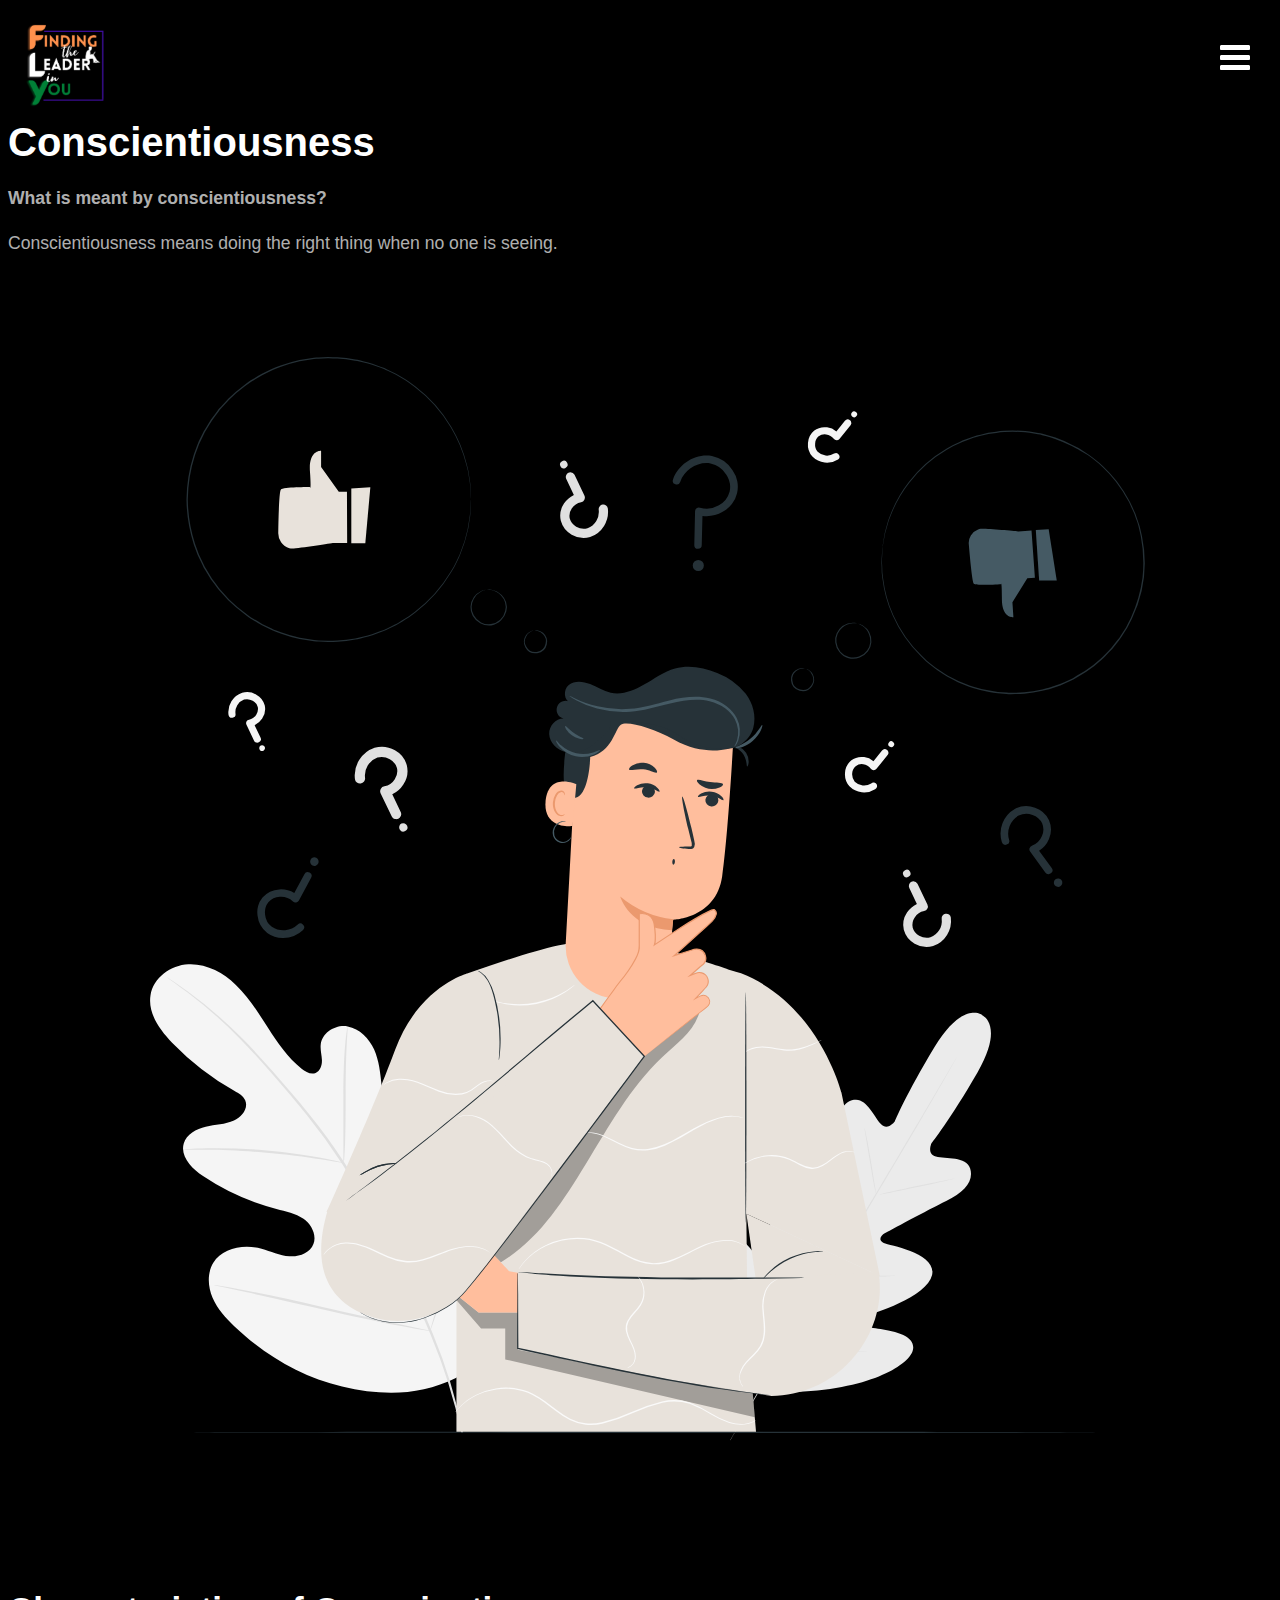
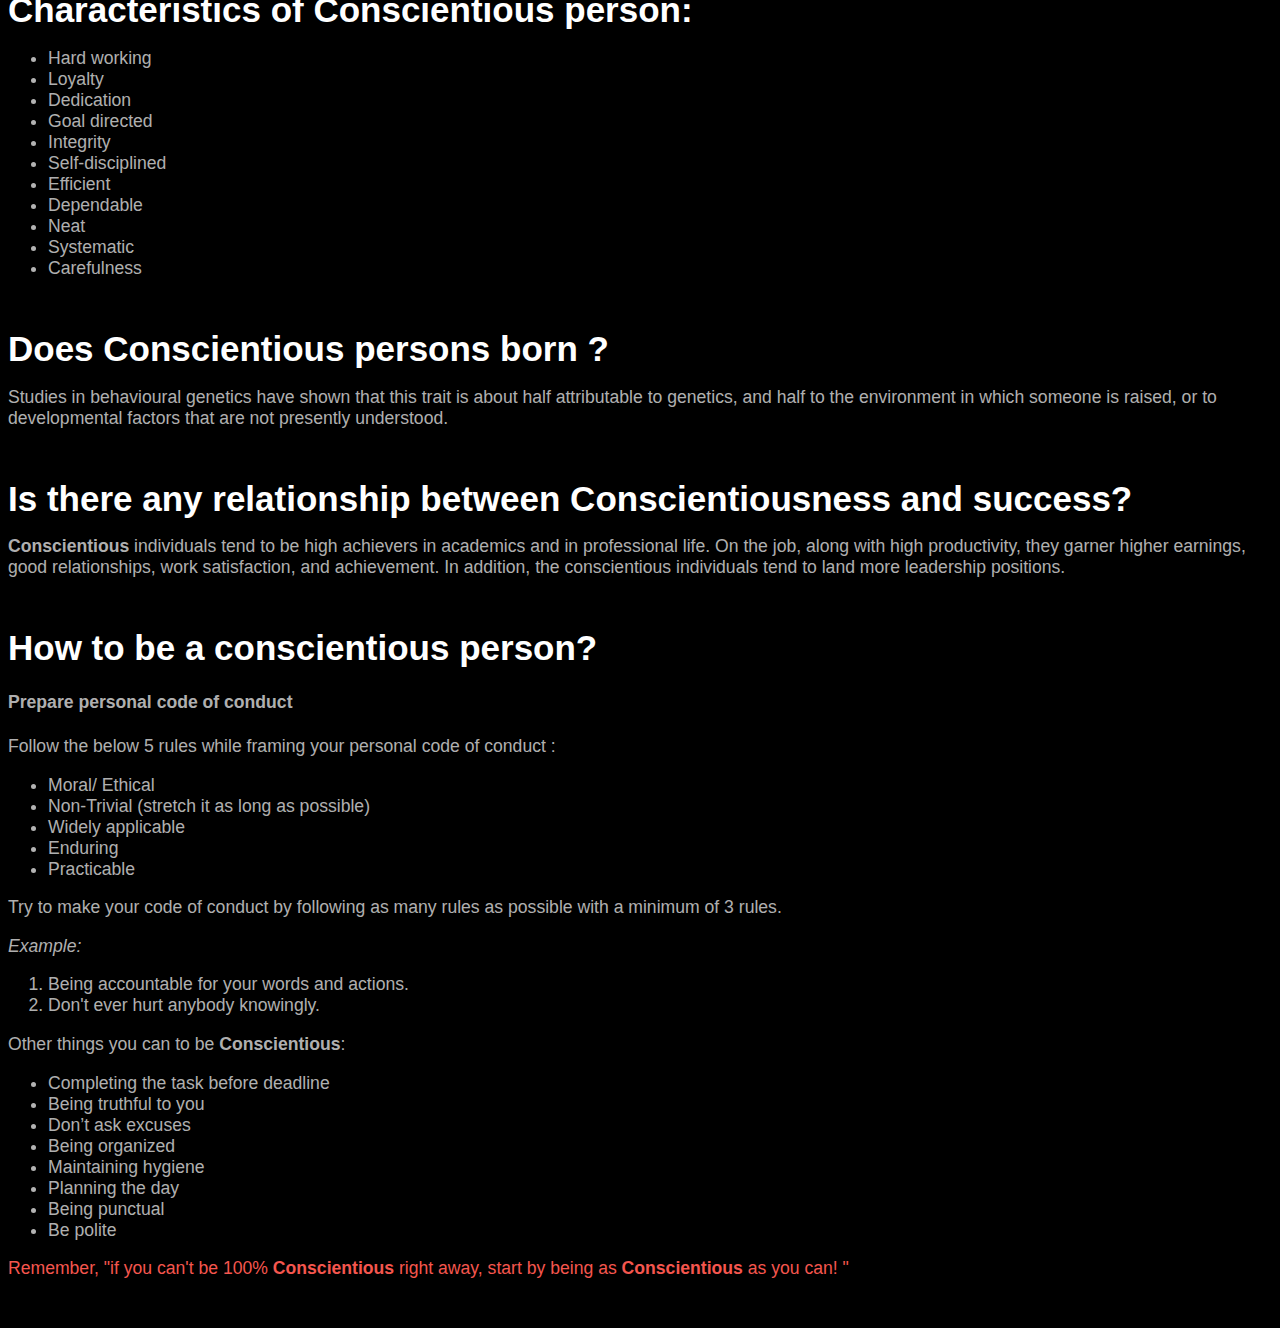
==== conscientiousness.html @ fc0c8f20 "Merge pull request #1 from Ajay-creator/main" ====
<!DOCTYPE html>
<html>
    <head>
        <!-- Required meta tags -->
        <meta charset="utf-8">
        <meta name="viewport" content="width=device-width, initial-scale=1">
        <title>
            Conscientiousness
        </title>
        <!-- CSS only -->
        <link href="https://cdn.jsdelivr.net/npm/bootstrap@5.0.1/dist/css/bootstrap.min.css" rel="stylesheet" integrity="sha384-+0n0xVW2eSR5OomGNYDnhzAbDsOXxcvSN1TPprVMTNDbiYZCxYbOOl7+AMvyTG2x" crossorigin="anonymous">
        <!-- fontawesome -->
        <link rel="stylesheet" href="https://cdnjs.cloudflare.com/ajax/libs/font-awesome/4.7.0/css/font-awesome.min.css">
        <link href="pillars.css" rel="stylesheet"/>
    </head>

    <body>

        <!-- logo and menu -->

        <div class="header">
            <img src="./images/logo.png" alt="FLY_logo"/>
            <i class="fa fa-bars" id="menu-bar"style="font-size:35px;"></i>
        </div>
            
        <div class="menu">
            <span> <i id="close"class="fa fa-close"></i></span>
            <ul>
                <li><a href="./index.html">Home Page</a></li>
                <li><h3>5 Pillars</h3></li>
                <li><a href="./conscientiousness.html">Taking Iniatiative</a></li>
                <li><a href="#">Conscientiousness</a></li>
                <li><a href="#">Innovativeness</a></li>
                <li><a href="#">Perseverence</a></li>
                <li><a href="#">Problem Solving</a></li>
            </ul>
        </div>

        <!-- end of header  -->

        <!-- main content -->

        <div class="container">
            <div class="row">
                <div class="col-md-6 content">
                    <h1>Conscientiousness</h1>
                    <h4>What is meant by conscientiousness?</h4>
                    <p>Conscientiousness means doing the right thing when no one is seeing.</p>
                </div>
                <img class="col-md-5" src="./images/Choose-pana.svg" alt="img"/>
            </div>
            <div class="content col-md-10">
                <h2>Characteristics of Conscientious person: </h2>
                <p>
                    <ul>
                        <li>Hard working</li>
                        <li>Loyalty</li>    
                        <li>Dedication</li>
                        <li>Goal directed</li>
                        <li>Integrity</li>
                        <li>Self-disciplined</li>
                        <li>Efficient</li>
                        <li>Dependable</li>
                        <li>Neat</li>
                        <li>Systematic</li>
                        <li>Carefulness</li>
                    </ul>
                </p>
                <h2>Does Conscientious persons born ?</h2>
                <p>Studies in behavioural genetics have shown that this trait is about half attributable to 
                    genetics, and half to the environment in which someone is raised, or to developmental 
                    factors that are not presently understood.
                </p>
                <h2>Is there any relationship between Conscientiousness and success?</h2>
                <p><strong>Conscientious</strong> individuals tend to be high achievers in academics and in professional life. On 
                    the job, along with high productivity, they garner higher earnings, good relationships, work 
                    satisfaction, and achievement. In addition, the conscientious individuals tend to land 
                    more leadership positions.
                </p>
                <h2>How to be a conscientious person?</h2>
                <p>
                    <h4>Prepare personal code of conduct</h4>
                    Follow the below 5 rules while framing your personal code of conduct :

                    <ul>
                        <li>Moral/ Ethical</li>
                        <li>Non-Trivial (stretch it as long as possible)</li>
                        <li>Widely applicable</li>
                        <li>Enduring</li>
                        <li>Practicable</li>
                    </ul>
                    <p>Try to make your code of conduct by following as many rules as possible with a minimum of 3 rules.</p>
                    <i>Example:</i>
                    <ol>
                        <li>Being accountable for your words and actions.</li>
                        <li>Don't ever hurt anybody knowingly.</li>
                    </ol>
                    <p>Other things you can to be <strong>Conscientious</strong>:</p>
                    <ul>
                        <li>Completing the task before deadline</li>
                        <li>Being truthful to you</li>
                        <li>Don’t ask excuses</li>
                        <li>Being organized</li>
                        <li>Maintaining hygiene</li>
                        <li>Planning the day</li> 
                        <li>Being punctual</li>
                        <li>Be polite</li>
                    </ul>
                </p>
                <span>Remember, "if you can't be 100% <strong>Conscientious</strong> right away, start by being as <strong>Conscientious</strong> as you can! "</span>
            </div>
        </div>
        <script src="./index.js"></script>
    </body>
</html>
---- pillars.css ----
body{
    background-color: #000000;
    color: rgba(255, 255, 255, 0.7);
    font-size:1.1em;
    font-family: 'Lucida Sans', 'Lucida Sans Regular', 'Lucida Grande', 'Lucida Sans Unicode', Geneva, Verdana, sans-serif;
}
.header img{
    width: 120px;
    height: 120px;
    position: fixed;
    left:5px;
    top:5px;
}
.header i{
    float: inline-end;
    position: fixed;
    right:30px;
    top:40px;
    color:#fff;
    cursor: pointer;
}
.menu{
    z-index:1000;
    position: fixed;
    left:0;
    top:0;
    color:#fff;
    background-color:#000;
    height:100%;
    width:100%;
    display:flex;
    justify-content:center;
    align-items: center;
    /* text-align: center; */
    visibility: hidden;
    transition: 2ms ease;
}
.menu.active{
    visibility: visible;
}
.menu li{
    list-style-type: none;
    overflow-x: hidden;
    padding:20px;
    font-weight: bolder;
    color:#c2c2c2;
    transition: 2ms ease-in-out
}
.menu li:hover{
    color: #fff;
}
.menu a{
    text-decoration: none;
    color: inherit;
    position: relative;
}
.menu a::before{
    content:'';
    position:absolute;
    background-image:linear-gradient(45deg,#e0180d,#4ec9fd);
    height:15px;
    width:5px;
    margin-top:-5px;
    transition:0.25s cubic-bezier(0.55, 0.085, 0.68, 0.53);
    z-index:-100;
    left:-15px;
    top:7px;
    border-radius:5px;
}
.menu a:hover::before{
    left:0;
    top: 0;
    width:100%;
    height:20%;
    border-radius:5px;
}

#close{
    position: fixed;
    top:50px;
    right:30px;
    font-size:30px;
}
/* header end  */

/* Main content */
.row{
    margin-top:120px;
    margin-bottom:30px;
}
.content h1{
    color:#fff;
    margin-bottom:20px;
    font-size:40px;
}
.content h2{
    color:#fff;
    font-size:35px;
    margin-bottom:10px;
    margin-top: 50px;
}
.content span{
    color:#F5564E;
    padding-bottom: 50px;
    font-family: 
}
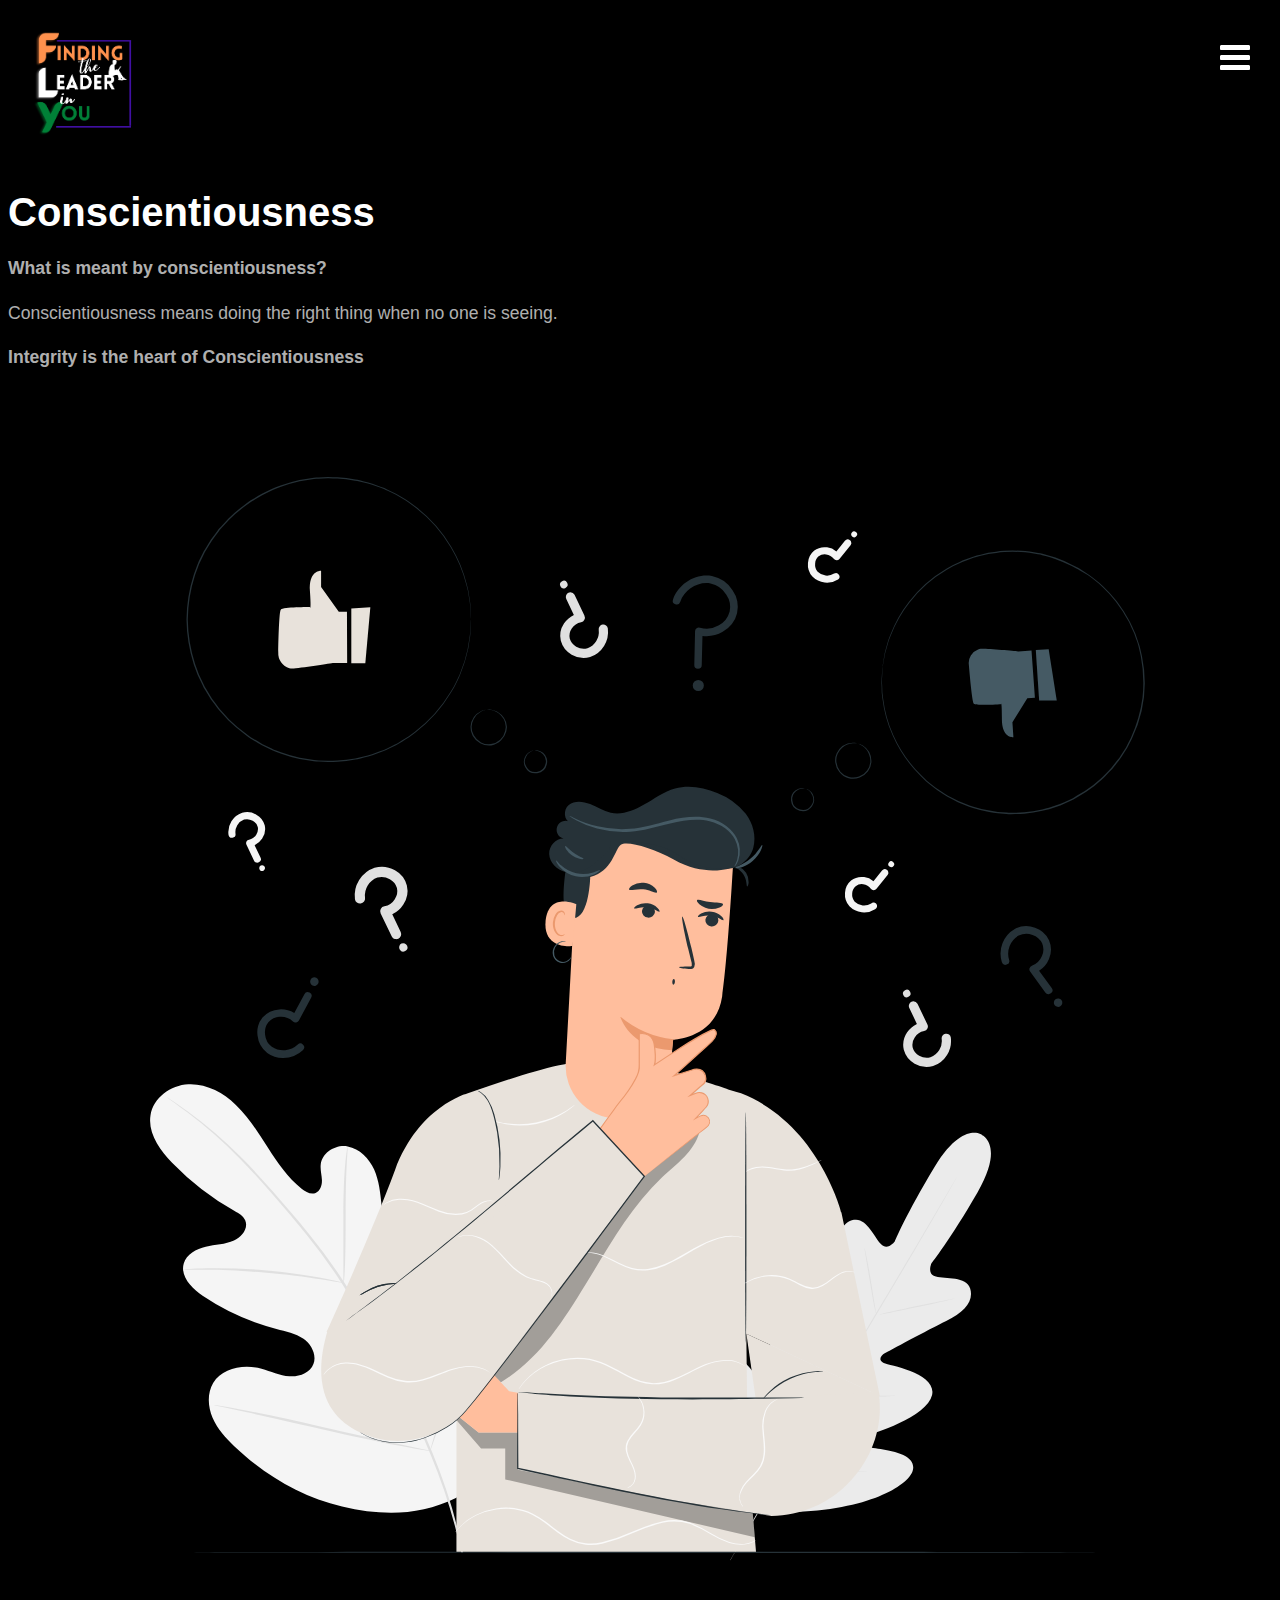
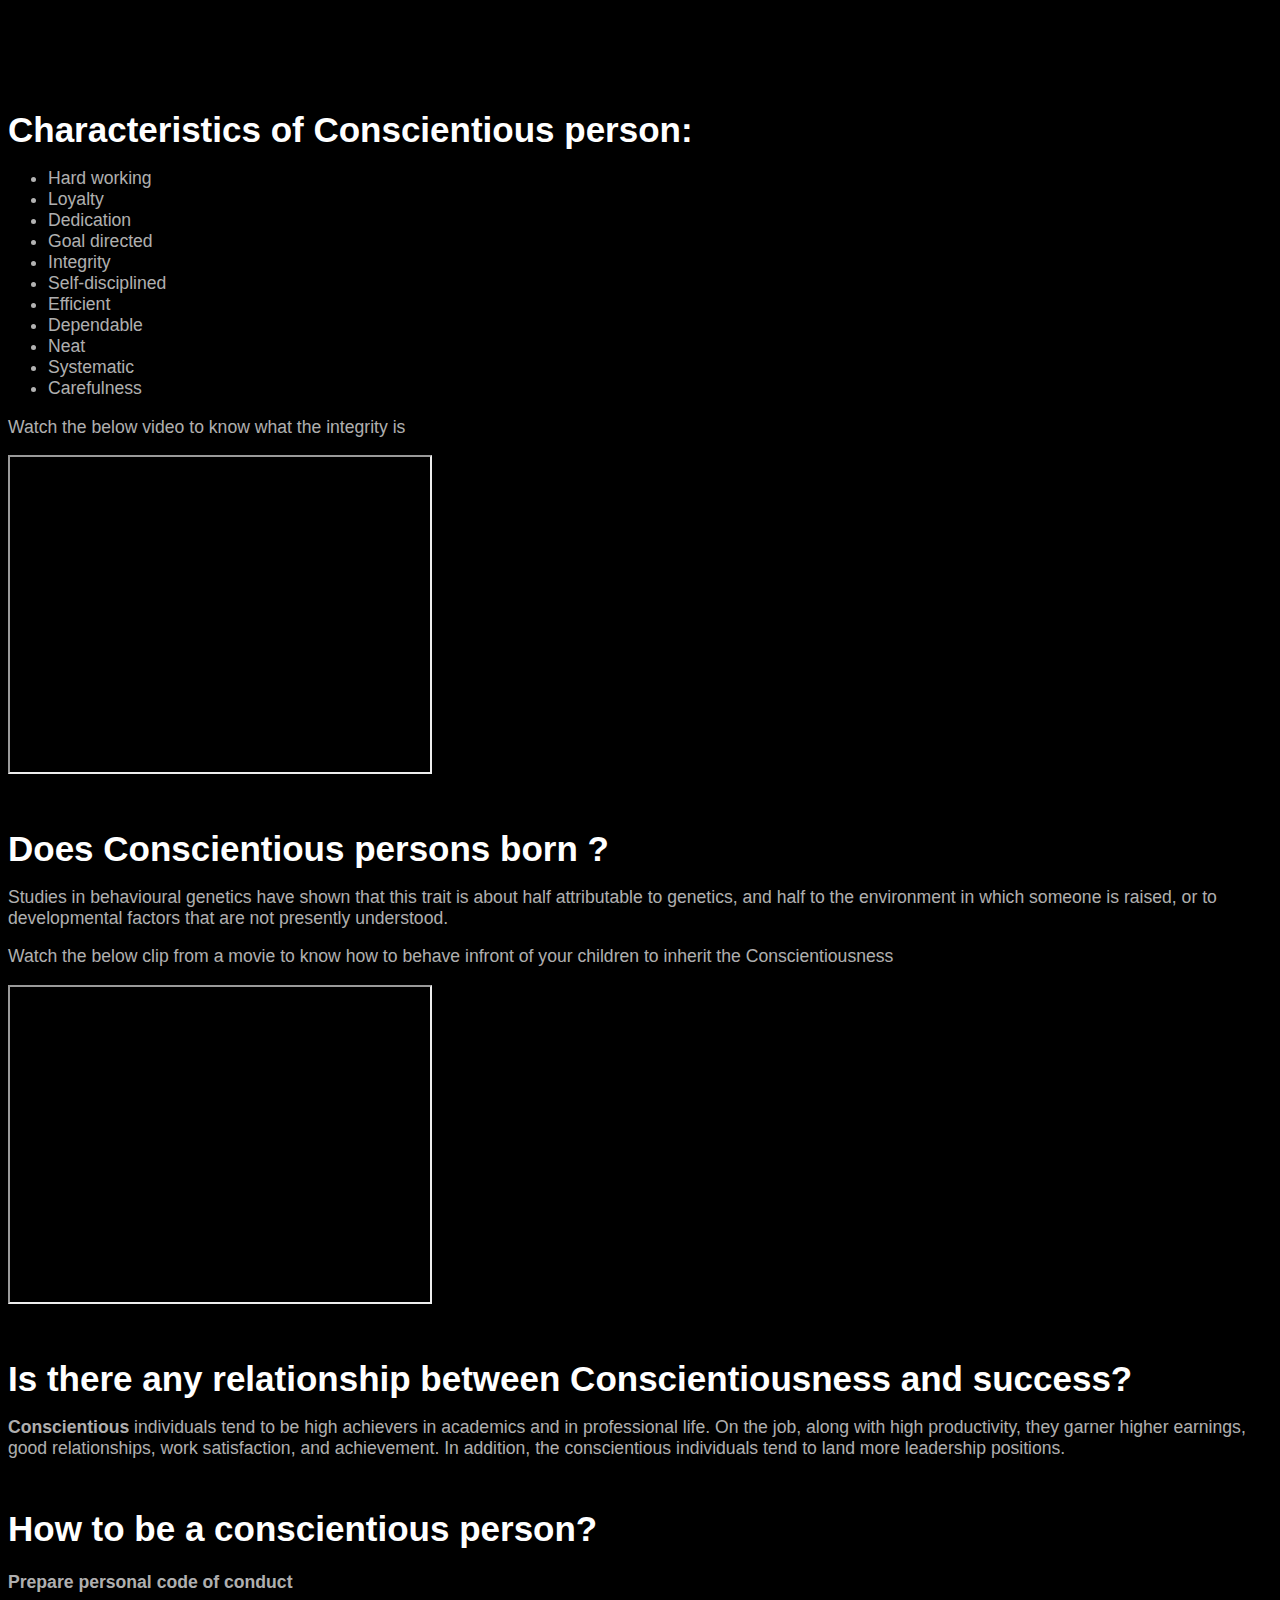
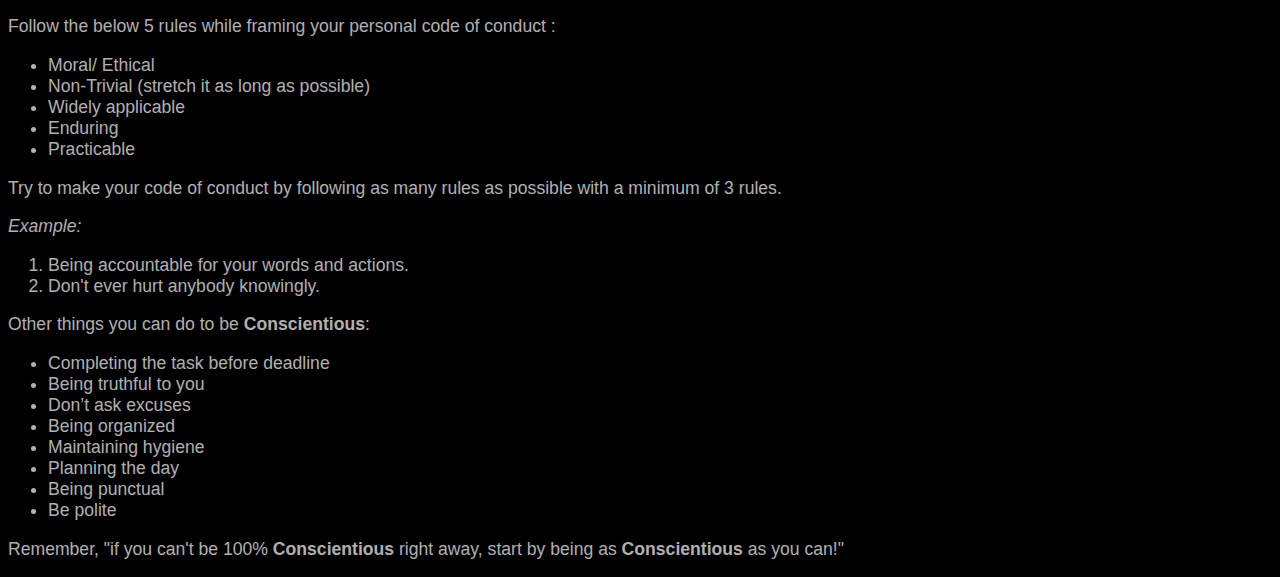
==== commit 4603de83: "added prob_sol and innovative pillars" ====
--- a/conscientiousness.html
+++ b/conscientiousness.html
@@ -28,11 +28,11 @@
             <ul>
                 <li><a href="./index.html">Home Page</a></li>
                 <li><h3>5 Pillars</h3></li>
-                <li><a href="./conscientiousness.html">Taking Iniatiative</a></li>
-                <li><a href="#">Conscientiousness</a></li>
-                <li><a href="#">Innovativeness</a></li>
-                <li><a href="#">Perseverence</a></li>
-                <li><a href="#">Problem Solving</a></li>
+                <li><a href="#">Taking Iniatiative</a></li>
+                <li><a href="./conscientiousness.html">Conscientiousness</a></li>
+                <li><a href="./Innovativeness.html">Innovativeness</a></li>
+                <li><a href="./Perseverance.html">Perseverence</a></li>
+                <li><a href="./Problem_solving.html">Problem Solving</a></li>
             </ul>
         </div>
 
@@ -46,6 +46,7 @@
                     <h1>Conscientiousness</h1>
                     <h4>What is meant by conscientiousness?</h4>
                     <p>Conscientiousness means doing the right thing when no one is seeing.</p>
+                    <h4>Integrity is the heart of Conscientiousness</h4>
                 </div>
                 <img class="col-md-5" src="./images/Choose-pana.svg" alt="img"/>
             </div>
@@ -66,11 +67,20 @@
                         <li>Carefulness</li>
                     </ul>
                 </p>
+                <p>Watch the below video to know what the integrity is</p>
+                <iframe width="420" height="315"
+                    src="videos/integrity.MP4">
+                    </iframe>
                 <h2>Does Conscientious persons born ?</h2>
                 <p>Studies in behavioural genetics have shown that this trait is about half attributable to 
                     genetics, and half to the environment in which someone is raised, or to developmental 
                     factors that are not presently understood.
                 </p>
+                <p>Watch the below clip from a movie to know how to behave infront of your children to inherit the Conscientiousness </p>
+                <iframe width="420" height="315"
+                    src="videos/Conscientiousness.MP4">
+                    </iframe>
+
                 <h2>Is there any relationship between Conscientiousness and success?</h2>
                 <p><strong>Conscientious</strong> individuals tend to be high achievers in academics and in professional life. On 
                     the job, along with high productivity, they garner higher earnings, good relationships, work 
@@ -95,7 +105,7 @@
                         <li>Being accountable for your words and actions.</li>
                         <li>Don't ever hurt anybody knowingly.</li>
                     </ol>
-                    <p>Other things you can to be <strong>Conscientious</strong>:</p>
+                    <p>Other things you can do to be <strong>Conscientious</strong>:</p>
                     <ul>
                         <li>Completing the task before deadline</li>
                         <li>Being truthful to you</li>
@@ -107,7 +117,7 @@
                         <li>Be polite</li>
                     </ul>
                 </p>
-                <span>Remember, "if you can't be 100% <strong>Conscientious</strong> right away, start by being as <strong>Conscientious</strong> as you can! "</span>
+                <p>Remember, "if you can't be 100% <strong>Conscientious</strong> right away, start by being as <strong>Conscientious</strong> as you can!"</p>
             </div>
         </div>
         <script src="./index.js"></script>
--- a/pillars.css
+++ b/pillars.css
@@ -5,11 +5,10 @@
     font-family: 'Lucida Sans', 'Lucida Sans Regular', 'Lucida Grande', 'Lucida Sans Unicode', Geneva, Verdana, sans-serif;
 }
 .header img{
-    width: 120px;
-    height: 120px;
-    position: fixed;
-    left:5px;
-    top:5px;
+    width: 150px;
+    height: 150px;
+    /* left:5px;
+    top:5px; */
 }
 .header i{
     float: inline-end;
@@ -80,12 +79,13 @@
     top:50px;
     right:30px;
     font-size:30px;
+    cursor: pointer;
 }
 /* header end  */
 
 /* Main content */
 .row{
-    margin-top:120px;
+    margin-top:20px;
     margin-bottom:30px;
 }
 .content h1{
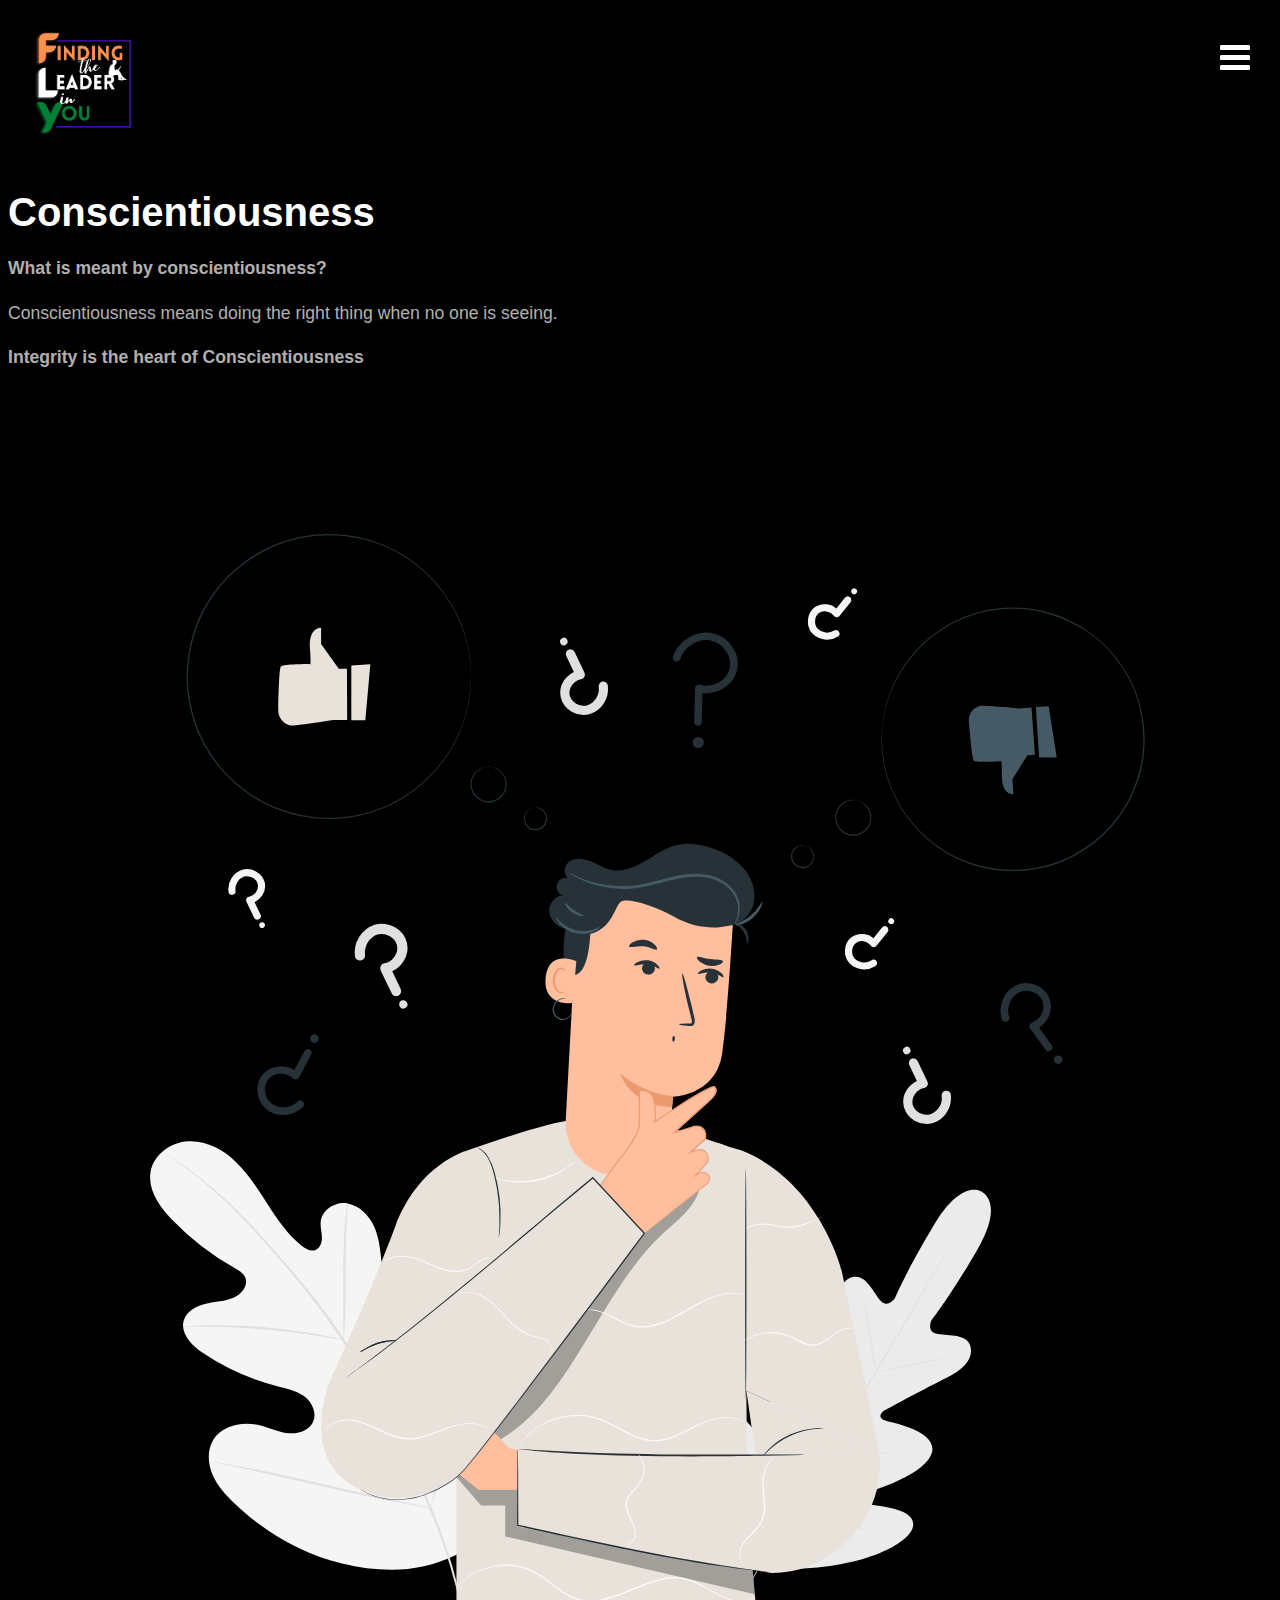
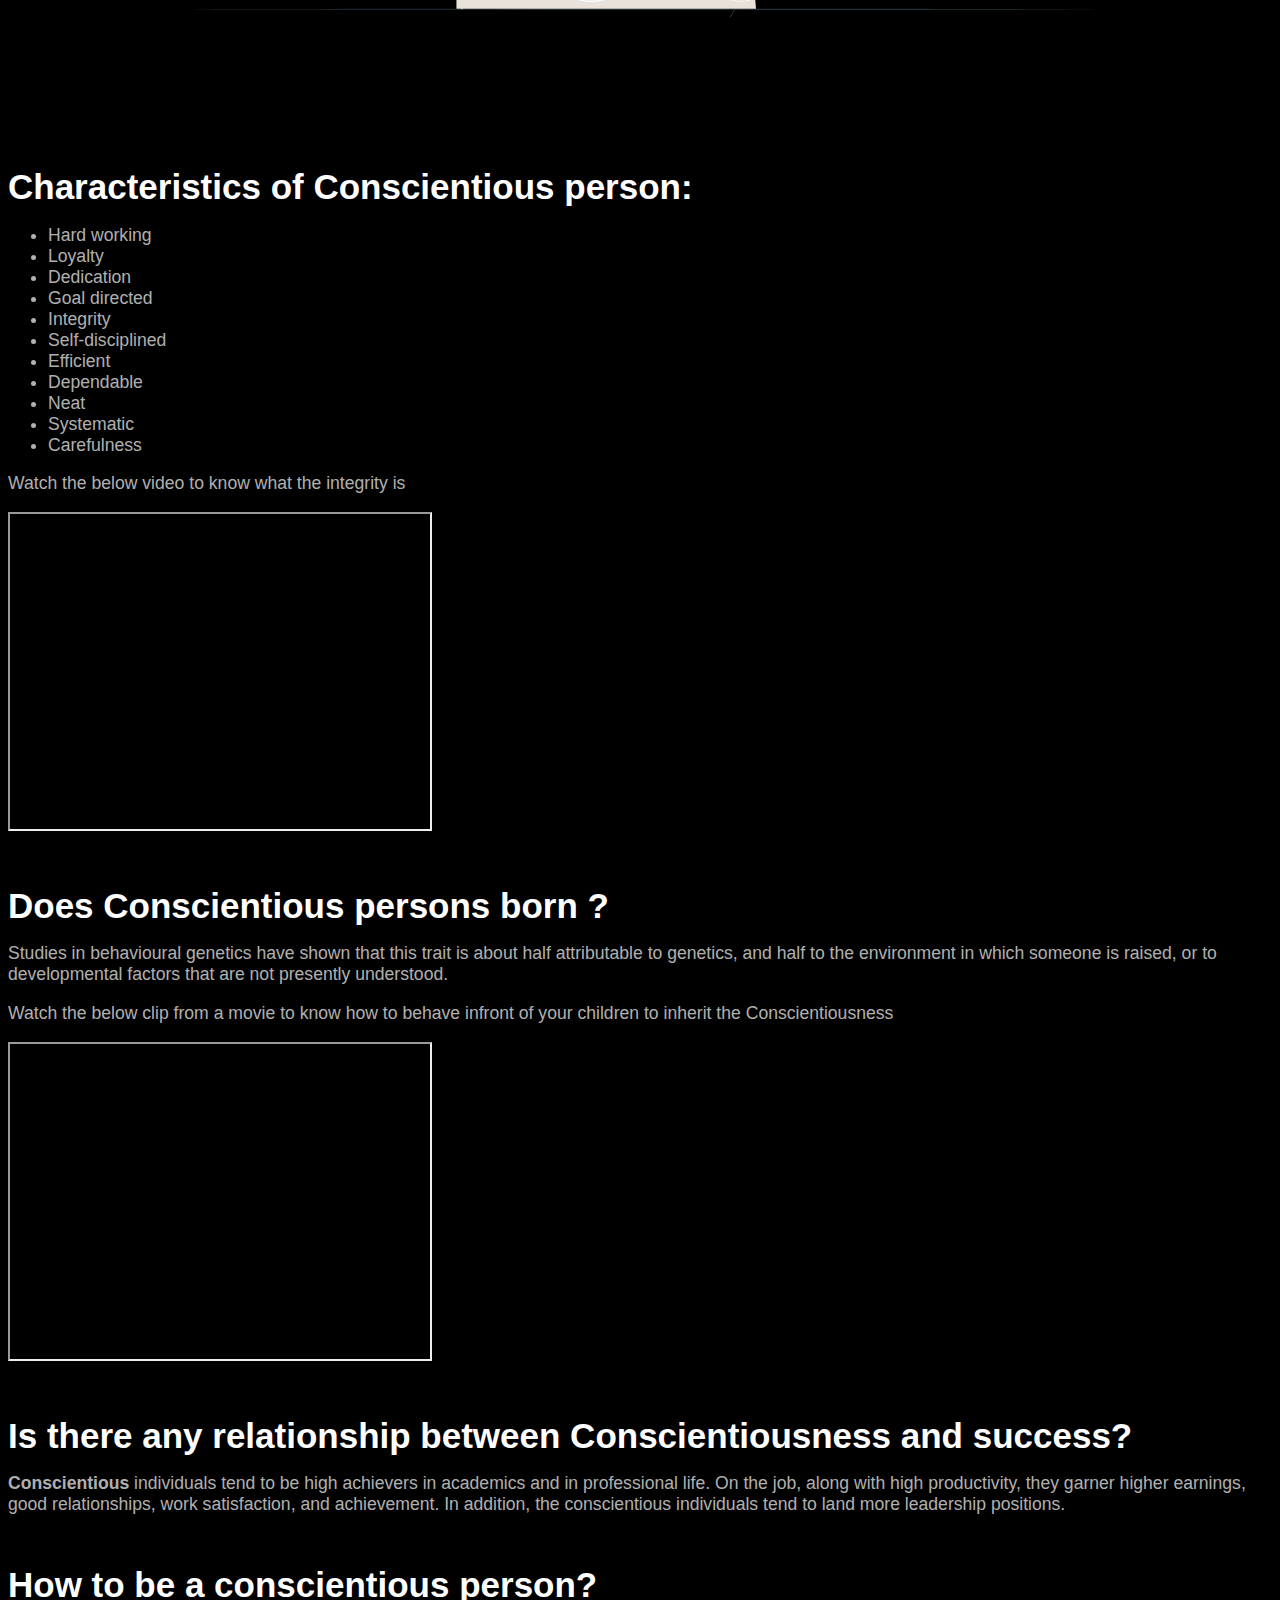
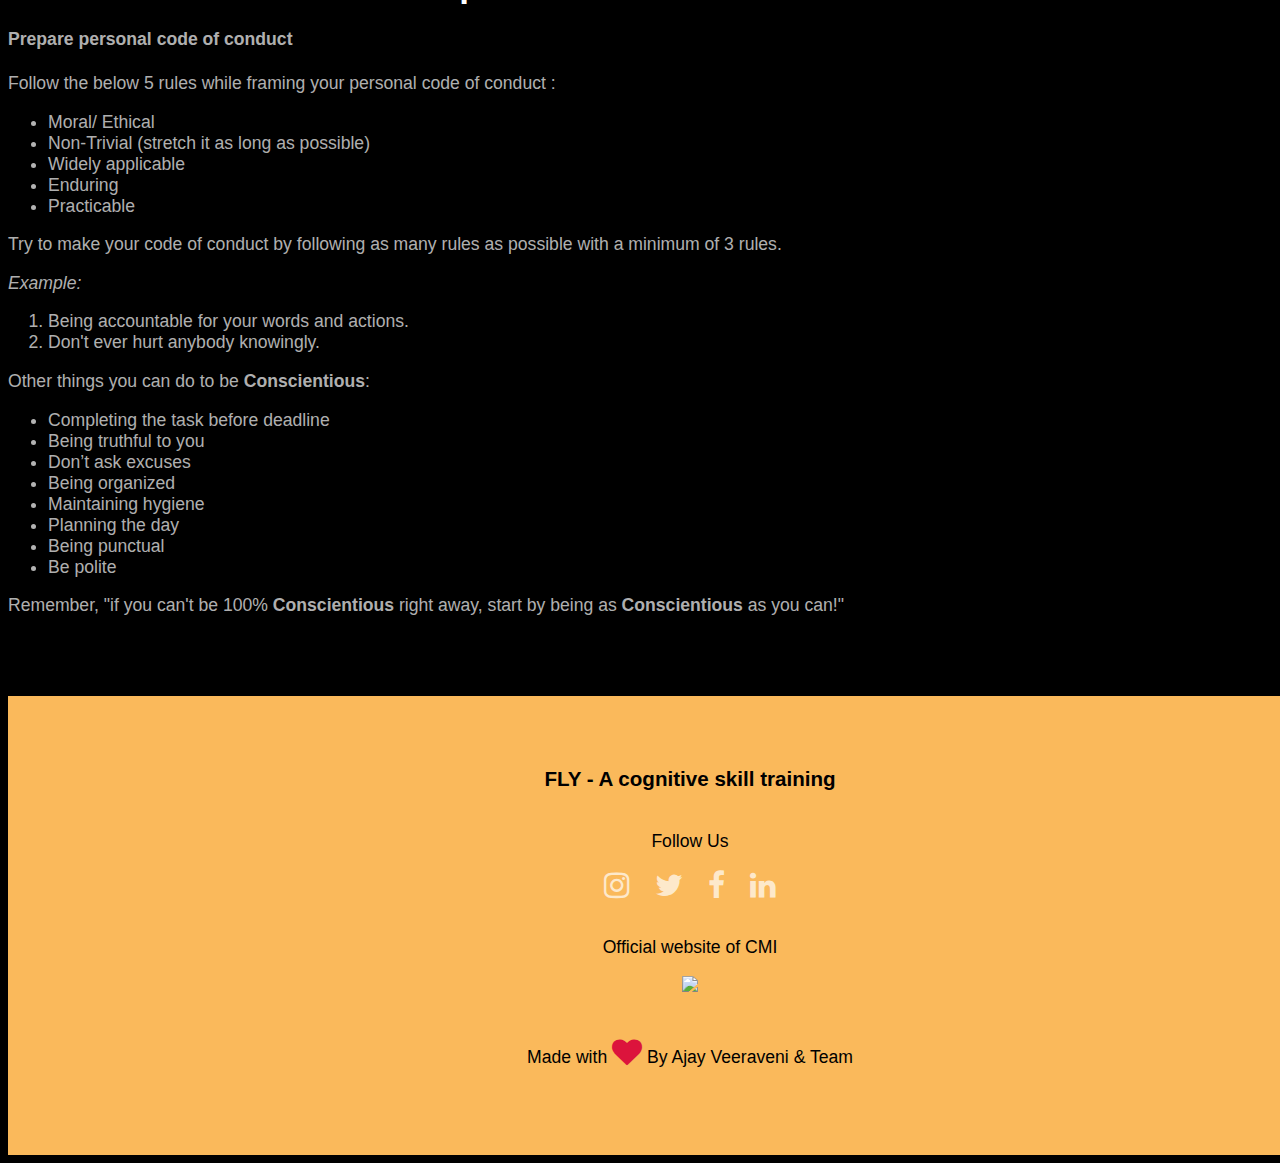
==== commit 59544a82: "Merge pull request #4 from Ajay-creator/main" ====
--- a/conscientiousness.html
+++ b/conscientiousness.html
@@ -28,7 +28,7 @@
             <ul>
                 <li><a href="./index.html">Home Page</a></li>
                 <li><h3>5 Pillars</h3></li>
-                <li><a href="#">Taking Iniatiative</a></li>
+                <li><a href="./Taking_initiative.html">Taking Iniatiative</a></li>
                 <li><a href="./conscientiousness.html">Conscientiousness</a></li>
                 <li><a href="./Innovativeness.html">Innovativeness</a></li>
                 <li><a href="./Perseverance.html">Perseverence</a></li>
@@ -68,8 +68,8 @@
                     </ul>
                 </p>
                 <p>Watch the below video to know what the integrity is</p>
-                <iframe width="420" height="315"
-                    src="videos/integrity.MP4">
+                <iframe class="col-md-10" width="420" height="315"
+                    src="https://www.dropbox.com/s/hjgmse47s5zf6b6/integrity.mp4?raw=1">
                     </iframe>
                 <h2>Does Conscientious persons born ?</h2>
                 <p>Studies in behavioural genetics have shown that this trait is about half attributable to 
@@ -77,9 +77,9 @@
                     factors that are not presently understood.
                 </p>
                 <p>Watch the below clip from a movie to know how to behave infront of your children to inherit the Conscientiousness </p>
-                <iframe width="420" height="315"
-                    src="videos/Conscientiousness.MP4">
-                    </iframe>
+                <iframe class="col-md-10" width="420" height="315"
+                    src="https://www.dropbox.com/s/hi2fnwdccbmsxni/Conscientiousness.mp4?raw=1">
+                </iframe>
 
                 <h2>Is there any relationship between Conscientiousness and success?</h2>
                 <p><strong>Conscientious</strong> individuals tend to be high achievers in academics and in professional life. On 
@@ -120,6 +120,20 @@
                 <p>Remember, "if you can't be 100% <strong>Conscientious</strong> right away, start by being as <strong>Conscientious</strong> as you can!"</p>
             </div>
         </div>
+
+        <!-- footer -->
+        <div class="footer">
+            <h3>FLY - A cognitive skill training</h3>
+            <p>Follow Us</p>
+            <a href="https://instagram.com/leader_in_you_"><i class="fa fa-instagram"></i> </a>
+            <a href="#"><i class="fa fa-twitter"></i> </a>
+            <a href="#"><i class="fa fa-facebook"></i> </a>
+            <a href="#"><i class="fa fa-linkedin"></i> </a>
+
+            <p>Official website of CMI</p> <a href="https://www.competitivenessmindset.org/"><img src="https://static.wixstatic.com/media/fabe86_5da763415bde45898851a374aab065e9~mv2.png/v1/fill/w_312,h_98,al_c,q_85,usm_0.66_1.00_0.01/logo%20white%20text.webp"/></a>
+            <p style="margin-top:40px;">Made with <i class="fa fa-heart" style="color:#dc143c"></i> By <span>Ajay Veeraveni</span> & Team</p>
+        </div>
+        
         <script src="./index.js"></script>
     </body>
 </html>--- a/pillars.css
+++ b/pillars.css
@@ -88,6 +88,9 @@
     margin-top:20px;
     margin-bottom:30px;
 }
+.content{
+    margin-bottom: 80px;;
+}
 .content h1{
     color:#fff;
     margin-bottom:20px;
@@ -99,8 +102,27 @@
     margin-bottom:10px;
     margin-top: 50px;
 }
-.content span{
-    color:#F5564E;
-    padding-bottom: 50px;
-    font-family: 
+
+/* footer */
+.footer{
+    width:100%;
+    padding:50px;
+    background-color:#FAB95B ;
+    text-align: center;
+    color: #000;
 }
+.footer h3{
+   padding-bottom:20px;
+}
+.footer a{
+    text-decoration: none;
+    color:rgba(255, 255, 255, 0.7);
+    margin:10px;
+}
+.footer a:hover{
+    color:#fff;
+}
+.footer i{
+    font-size: 30px;
+    margin-bottom:20px;
+}
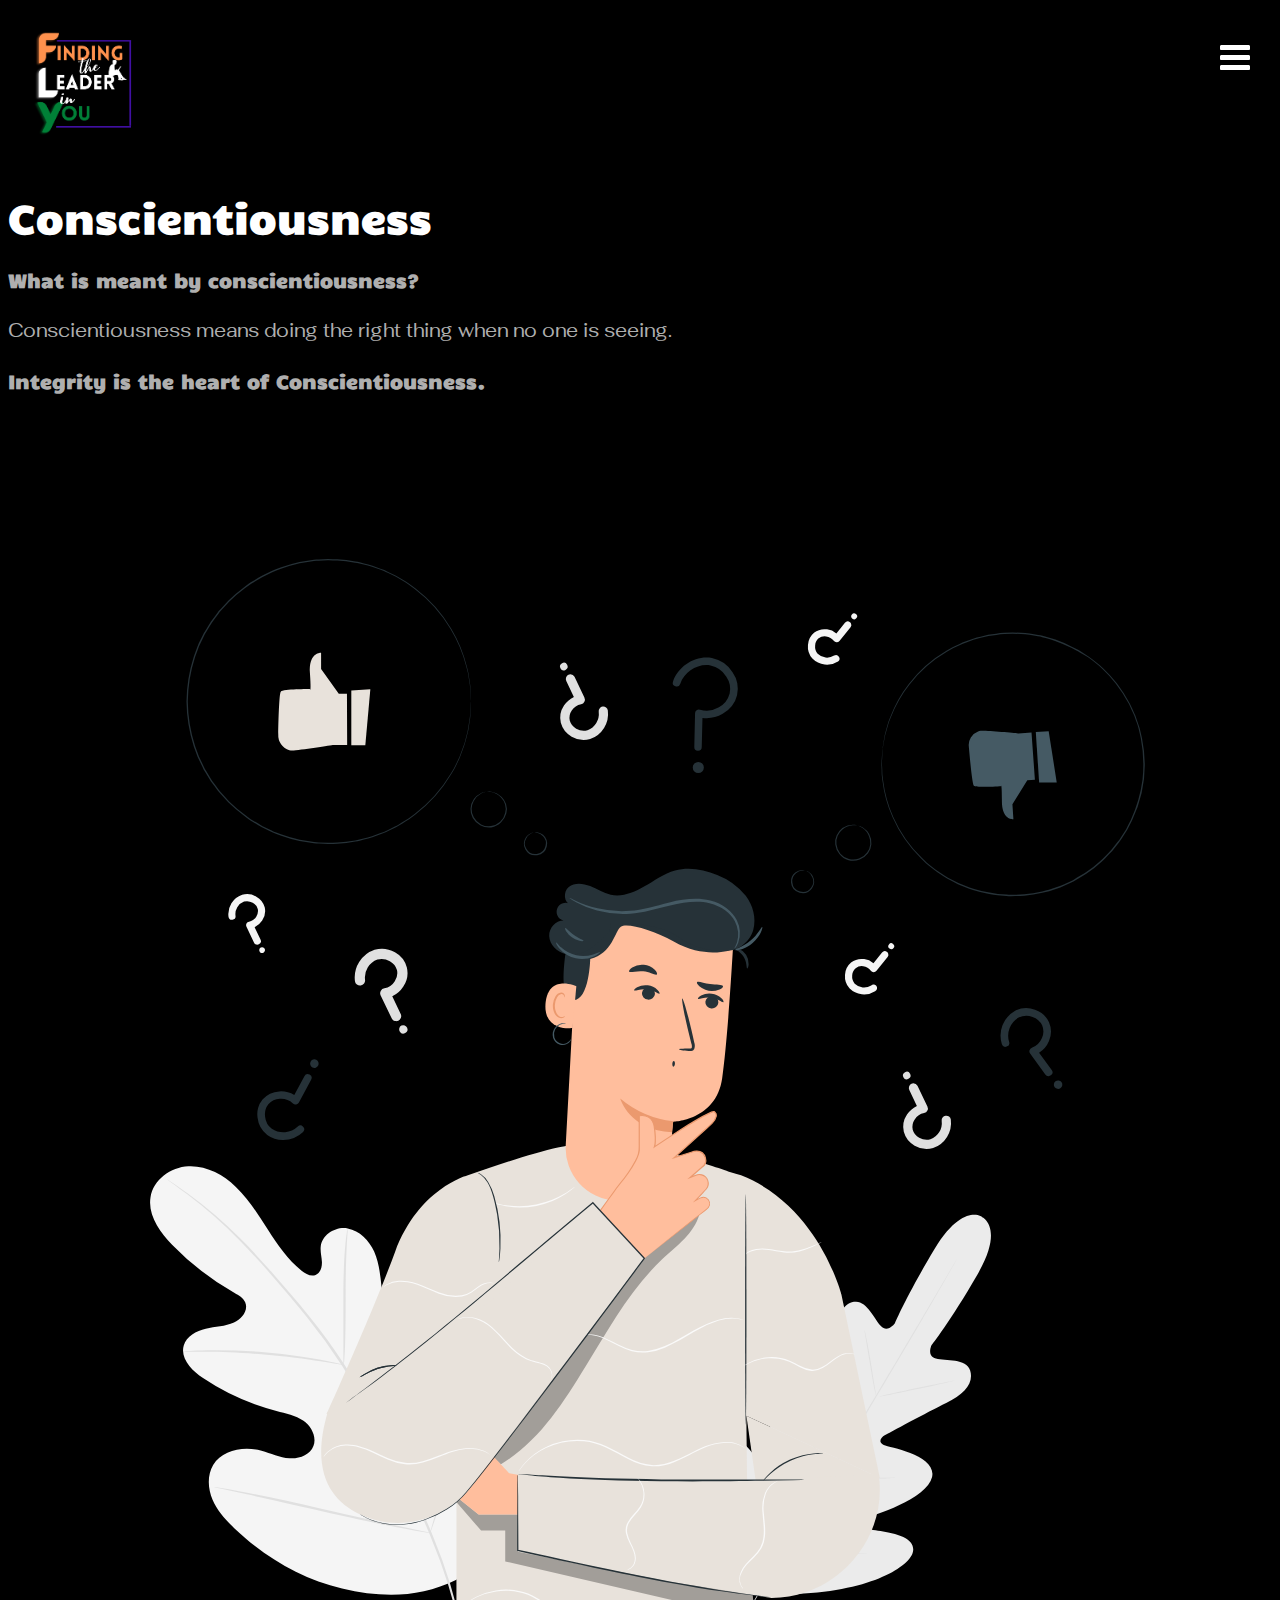
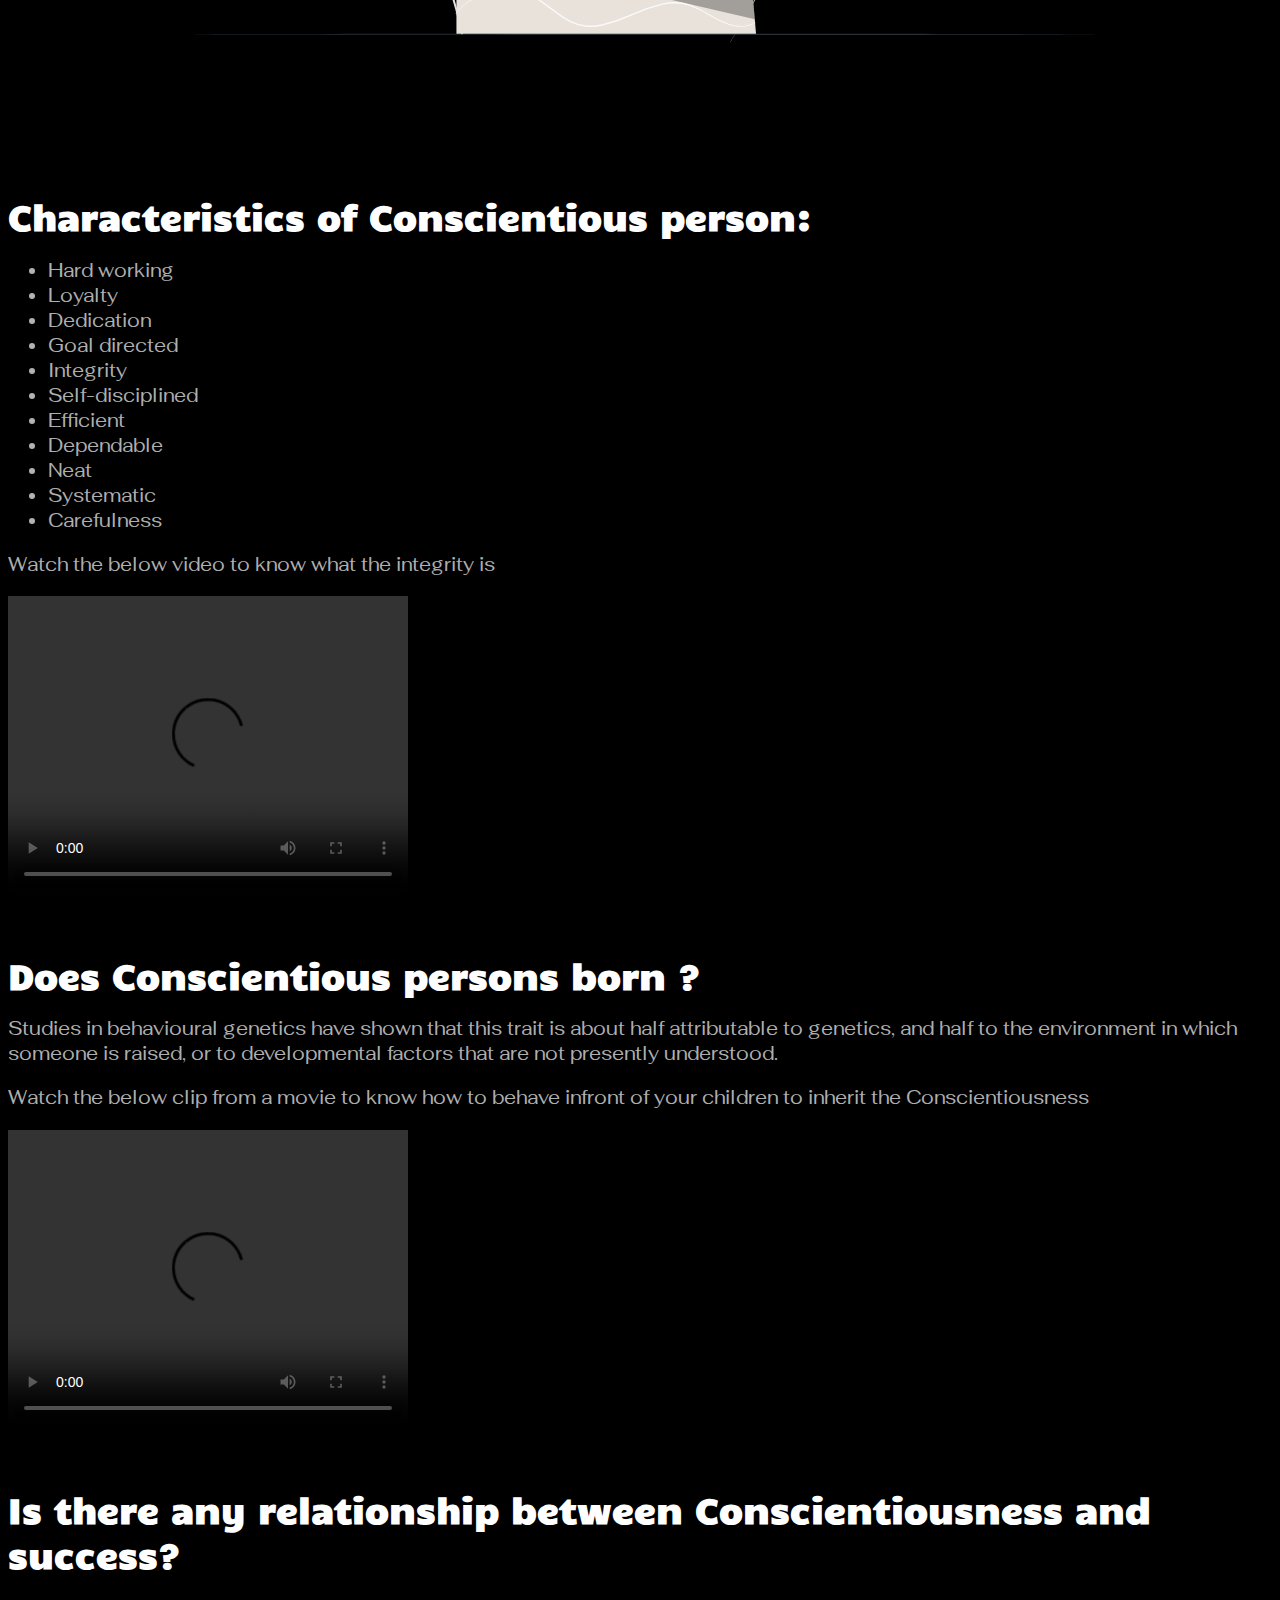
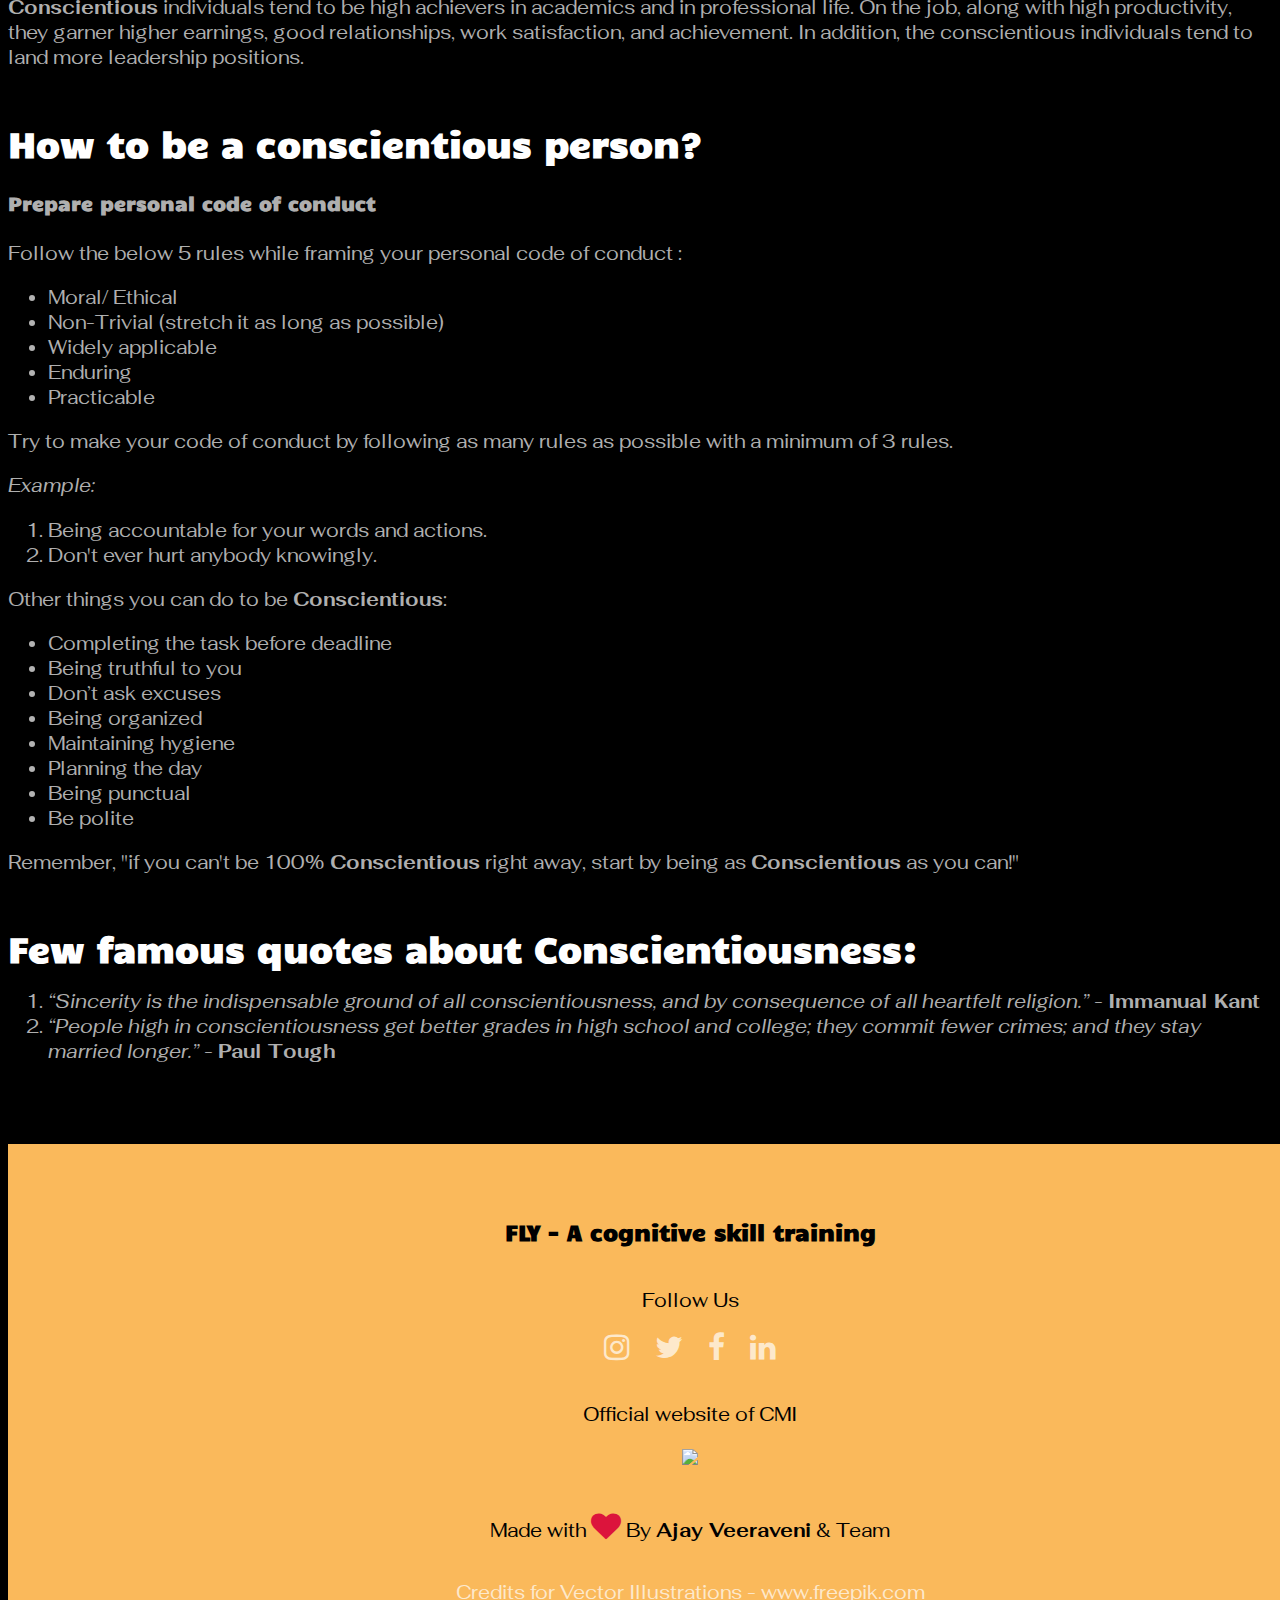
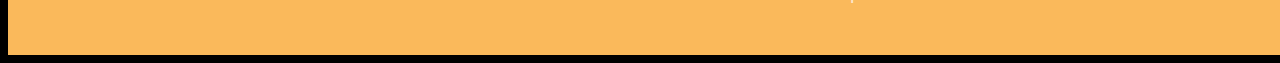
==== commit d3e7e127: "completed all" ====
--- a/conscientiousness.html
+++ b/conscientiousness.html
@@ -4,6 +4,10 @@
         <!-- Required meta tags -->
         <meta charset="utf-8">
         <meta name="viewport" content="width=device-width, initial-scale=1">
+        <!-- Favicon -->
+        <link rel="shortcut icon" href="./favicon.ico" type="image/x-icon">
+        <link rel="icon" href="./favicon.ico" type="image/x-icon">
+
         <title>
             Conscientiousness
         </title>
@@ -46,7 +50,7 @@
                     <h1>Conscientiousness</h1>
                     <h4>What is meant by conscientiousness?</h4>
                     <p>Conscientiousness means doing the right thing when no one is seeing.</p>
-                    <h4>Integrity is the heart of Conscientiousness</h4>
+                    <h4>Integrity is the heart of Conscientiousness.</h4>
                 </div>
                 <img class="col-md-5" src="./images/Choose-pana.svg" alt="img"/>
             </div>
@@ -68,18 +72,25 @@
                     </ul>
                 </p>
                 <p>Watch the below video to know what the integrity is</p>
-                <iframe class="col-md-10" width="420" height="315"
+                <!-- <iframe class="col-md-10" width="420" height="315"
                     src="https://www.dropbox.com/s/hjgmse47s5zf6b6/integrity.mp4?raw=1">
-                    </iframe>
+                </iframe> -->
+                <video class="col-md-10" width="400" height="300" controls frameborder="0" allow="accelerometer; encrypted-media; gyroscope; picture-in-picture" allowfullscreen>
+                    <source src="https://dl.dropboxusercontent.com/s/hjgmse47s5zf6b6/integrity.mp4?" type="video/mp4">
+                </video>
+
                 <h2>Does Conscientious persons born ?</h2>
                 <p>Studies in behavioural genetics have shown that this trait is about half attributable to 
                     genetics, and half to the environment in which someone is raised, or to developmental 
                     factors that are not presently understood.
                 </p>
                 <p>Watch the below clip from a movie to know how to behave infront of your children to inherit the Conscientiousness </p>
-                <iframe class="col-md-10" width="420" height="315"
+                <!-- <iframe class="col-md-10" width="420" height="315"
                     src="https://www.dropbox.com/s/hi2fnwdccbmsxni/Conscientiousness.mp4?raw=1">
-                </iframe>
+                </iframe> -->
+                <video class="col-md-10" width="400" height="300" controls frameborder="0" allow="accelerometer; encrypted-media; gyroscope; picture-in-picture" allowfullscreen>
+                    <source src="https://dl.dropboxusercontent.com/s/hi2fnwdccbmsxni/Conscientiousness.mp4?" type="video/mp4">
+                </video>
 
                 <h2>Is there any relationship between Conscientiousness and success?</h2>
                 <p><strong>Conscientious</strong> individuals tend to be high achievers in academics and in professional life. On 
@@ -118,6 +129,12 @@
                     </ul>
                 </p>
                 <p>Remember, "if you can't be 100% <strong>Conscientious</strong> right away, start by being as <strong>Conscientious</strong> as you can!"</p>
+                <h2>Few famous quotes about Conscientiousness:</h2>
+                <ol>
+                    <li><i>“Sincerity is the indispensable ground of all conscientiousness, and by consequence of all heartfelt religion.”</i> - <b>Immanual Kant</b></li>
+                    <li><i>“People high in conscientiousness get better grades in high school and college; they commit fewer crimes; and they stay married longer.”</i> - <b>Paul Tough</b></li>
+                    
+                </ol>
             </div>
         </div>
 
@@ -131,7 +148,9 @@
             <a href="#"><i class="fa fa-linkedin"></i> </a>
 
             <p>Official website of CMI</p> <a href="https://www.competitivenessmindset.org/"><img src="https://static.wixstatic.com/media/fabe86_5da763415bde45898851a374aab065e9~mv2.png/v1/fill/w_312,h_98,al_c,q_85,usm_0.66_1.00_0.01/logo%20white%20text.webp"/></a>
-            <p style="margin-top:40px;">Made with <i class="fa fa-heart" style="color:#dc143c"></i> By <span>Ajay Veeraveni</span> & Team</p>
+            <p style="margin-top:40px;">Made with <i class="fa fa-heart" style="color:#dc143c"></i> By <b>Ajay Veeraveni</b> & Team</p>
+            
+            <a href='https://www.freepik.com/vectors/idea'>Credits for Vector Illustrations - www.freepik.com</a>
         </div>
         
         <script src="./index.js"></script>
--- a/pillars.css
+++ b/pillars.css
@@ -1,8 +1,11 @@
+@import url('https://fonts.googleapis.com/css2?family=Fahkwang&display=swap');
+@import url('https://fonts.googleapis.com/css2?family=Candal&display=swap');
 body{
     background-color: #000000;
     color: rgba(255, 255, 255, 0.7);
-    font-size:1.1em;
-    font-family: 'Lucida Sans', 'Lucida Sans Regular', 'Lucida Grande', 'Lucida Sans Unicode', Geneva, Verdana, sans-serif;
+    font-size:1.2em;
+    font-family: 'Fahkwang', sans-serif;
+    /* font-family: 'Lucida Sans', 'Lucida Sans Regular', 'Lucida Grande', 'Lucida Sans Unicode', Geneva, Verdana, sans-serif; */
 }
 .header img{
     width: 150px;
@@ -56,7 +59,7 @@
 .menu a::before{
     content:'';
     position:absolute;
-    background-image:linear-gradient(45deg,#e0180d,#4ec9fd);
+    background-image:linear-gradient(45deg,#e96443,#904e95);
     height:15px;
     width:5px;
     margin-top:-5px;
@@ -95,12 +98,17 @@
     color:#fff;
     margin-bottom:20px;
     font-size:40px;
+    font-family: 'Candal', sans-serif;
 }
 .content h2{
     color:#fff;
     font-size:35px;
     margin-bottom:10px;
     margin-top: 50px;
+    font-family: 'Candal', sans-serif;
+}
+.content h4{
+    font-family: 'Candal', sans-serif;
 }
 
 /* footer */
@@ -113,6 +121,7 @@
 }
 .footer h3{
    padding-bottom:20px;
+   font-family: 'Candal', sans-serif;
 }
 .footer a{
     text-decoration: none;
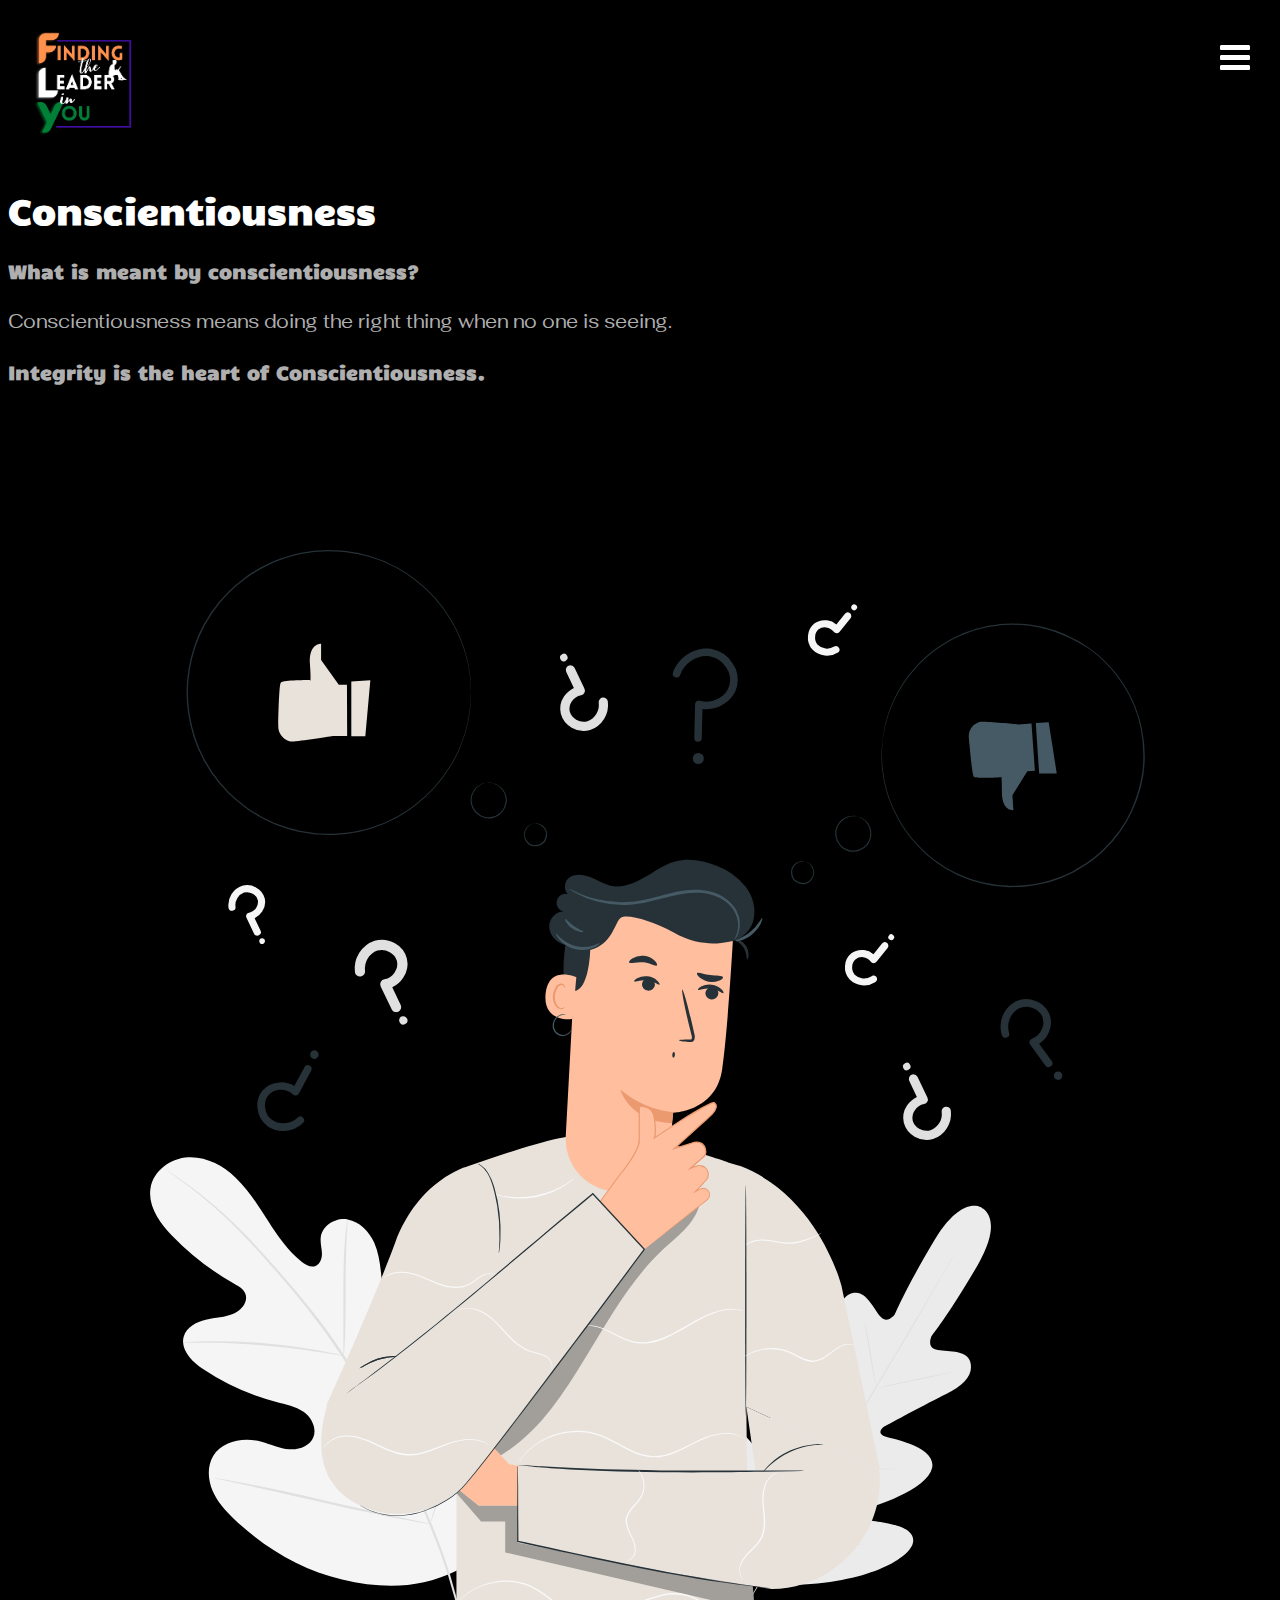
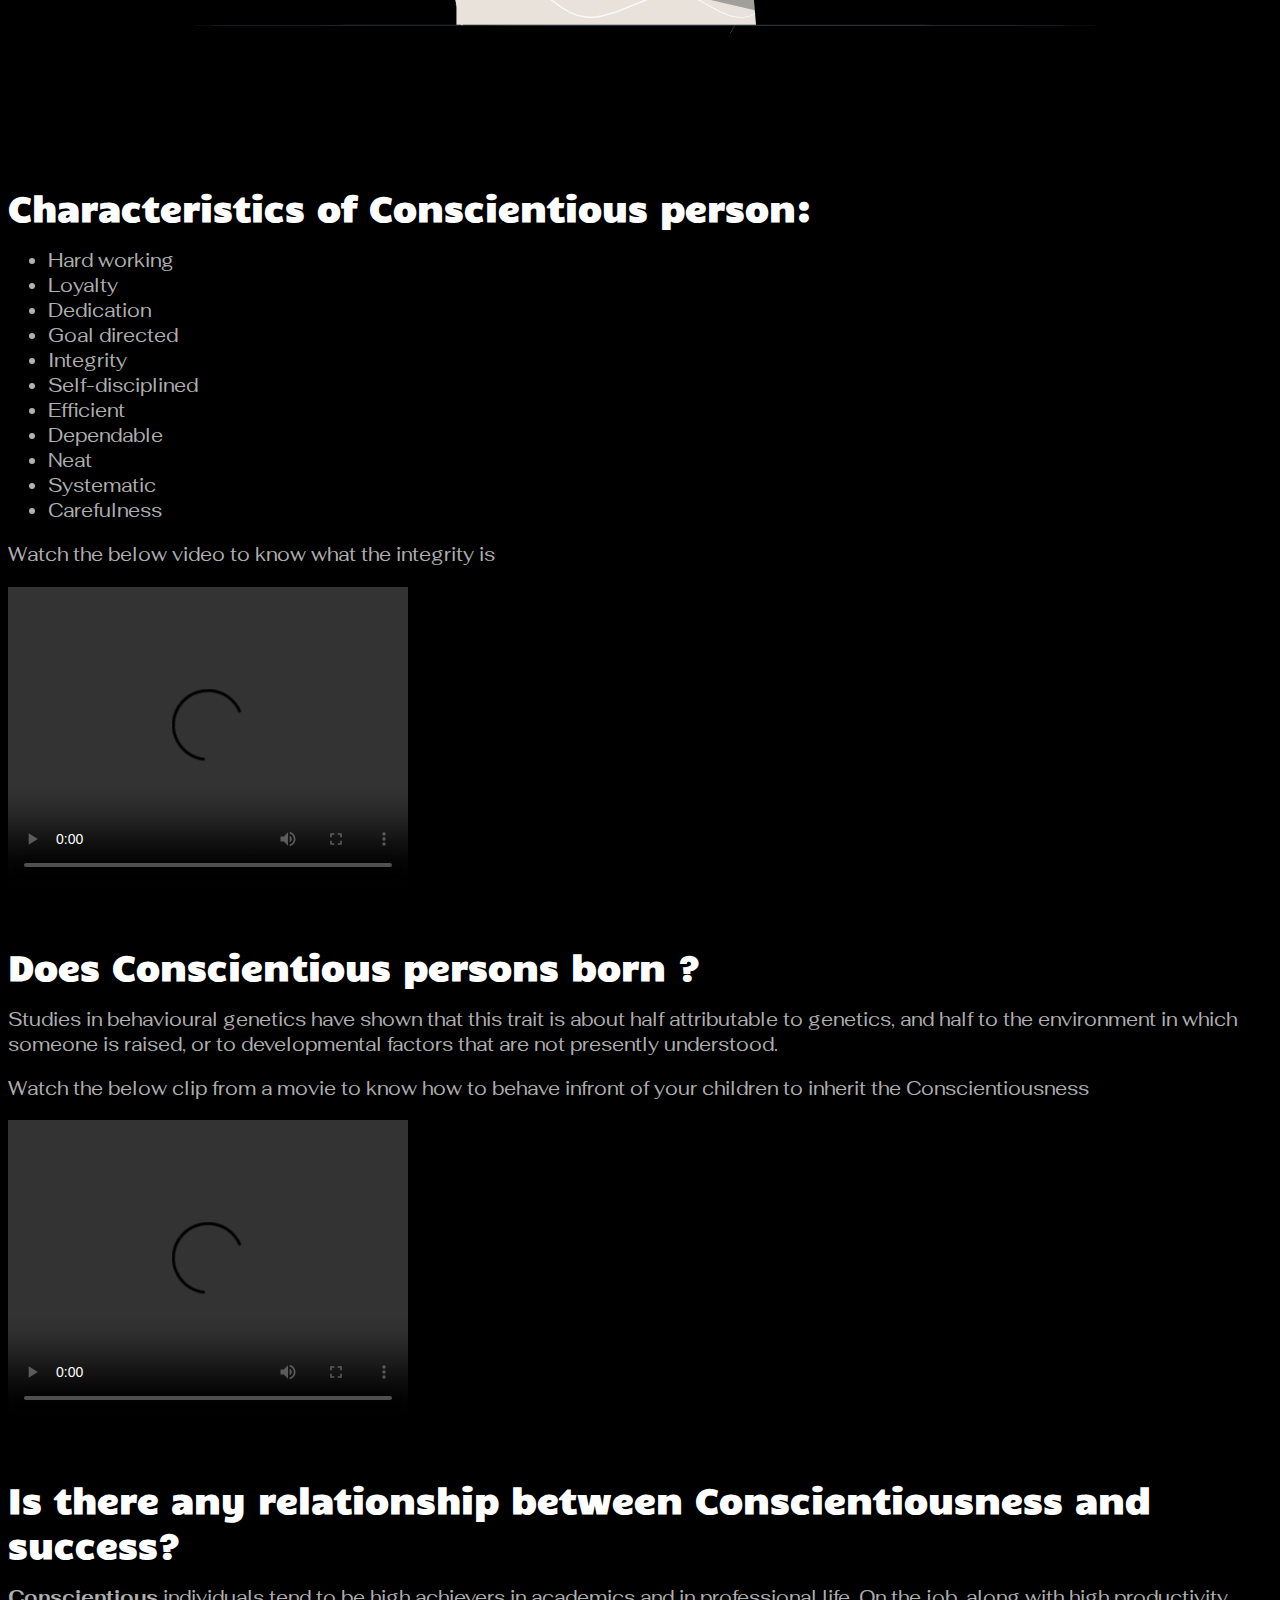
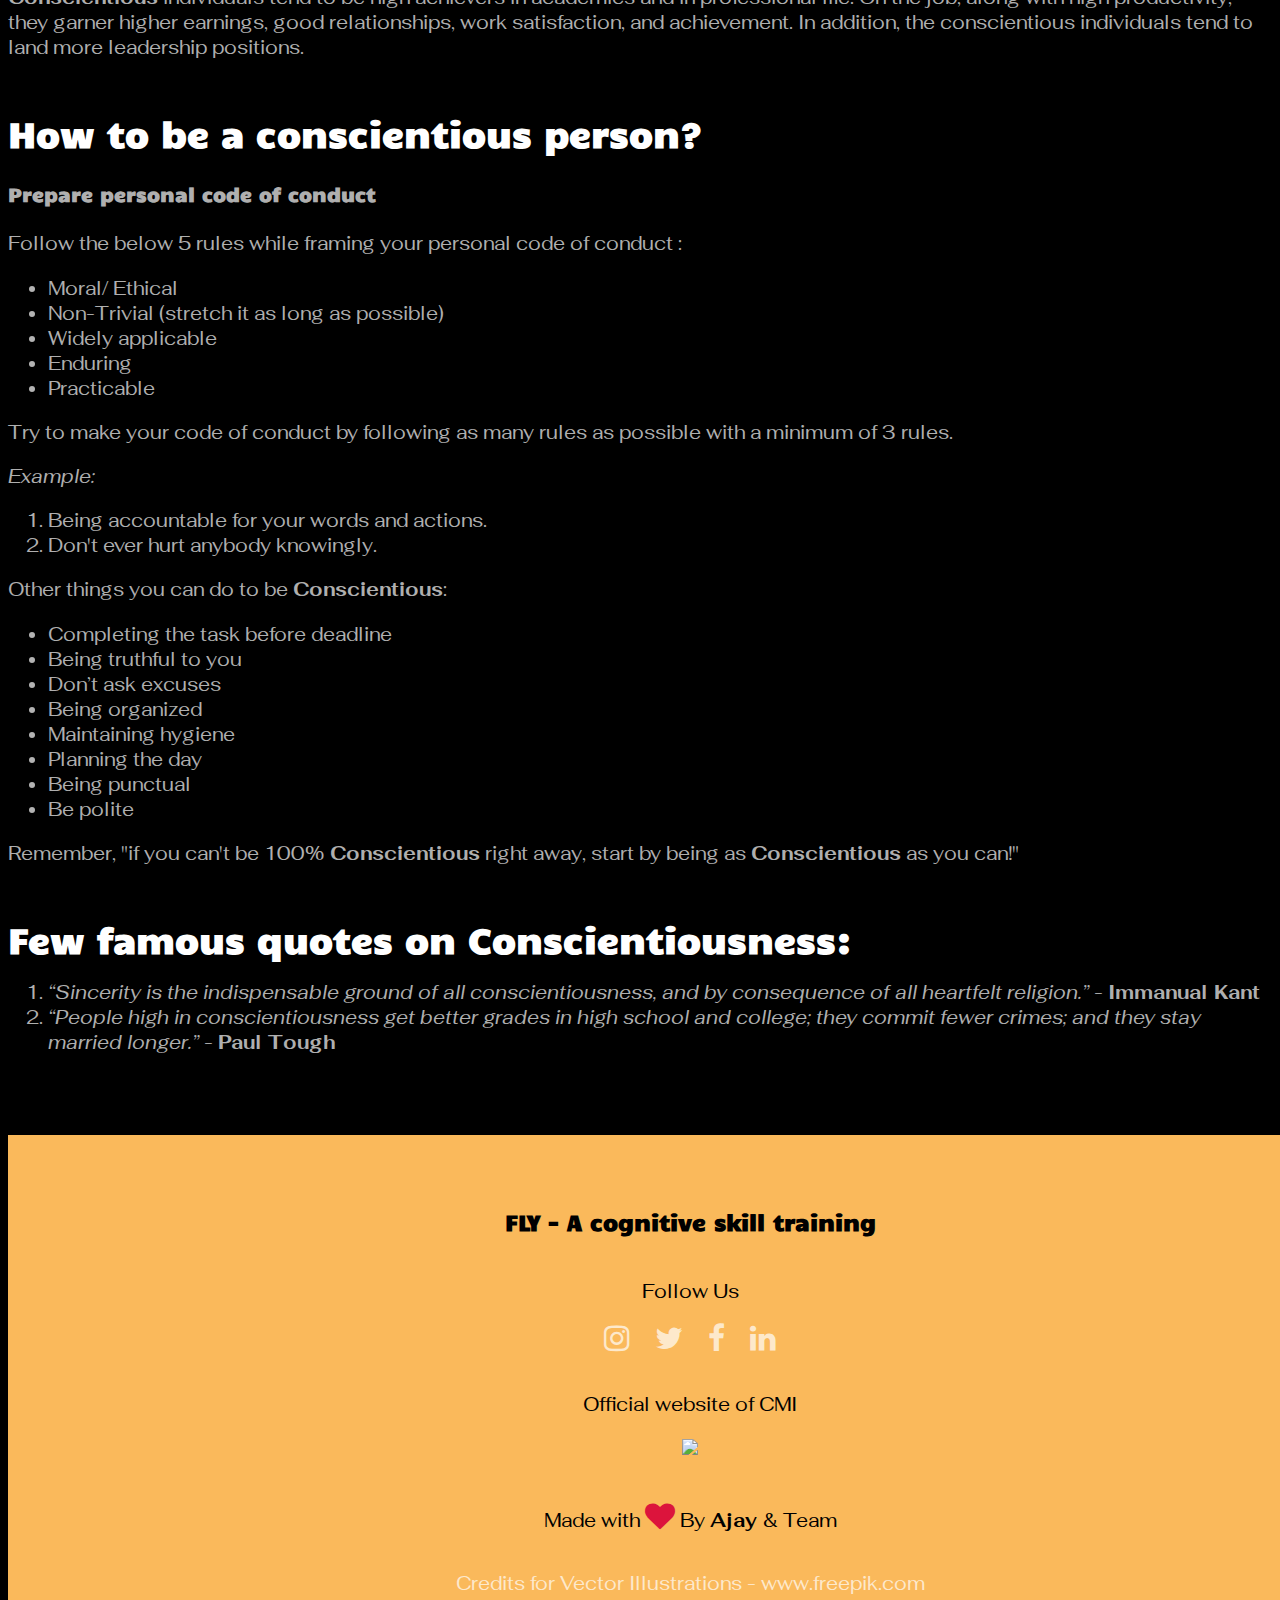
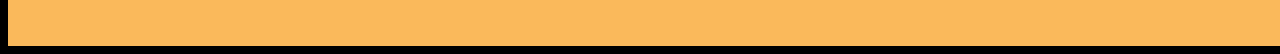
==== commit f265fe55: "Merge pull request #8 from Ajay-creator/main" ====
--- a/conscientiousness.html
+++ b/conscientiousness.html
@@ -1,6 +1,16 @@
 <!DOCTYPE html>
 <html>
     <head>
+         <!-- Global site tag (gtag.js) - Google Analytics -->
+         <script async src="https://www.googletagmanager.com/gtag/js?id=UA-198306513-1"></script>
+         <script>
+         window.dataLayer = window.dataLayer || [];
+         function gtag(){dataLayer.push(arguments);}
+         gtag('js', new Date());
+ 
+         gtag('config', 'UA-198306513-1');
+         </script>
+
         <!-- Required meta tags -->
         <meta charset="utf-8">
         <meta name="viewport" content="width=device-width, initial-scale=1">
@@ -47,7 +57,7 @@
         <div class="container">
             <div class="row">
                 <div class="col-md-6 content">
-                    <h1>Conscientiousness</h1>
+                    <h1 style="font-size: 35px;">Conscientiousness</h1>
                     <h4>What is meant by conscientiousness?</h4>
                     <p>Conscientiousness means doing the right thing when no one is seeing.</p>
                     <h4>Integrity is the heart of Conscientiousness.</h4>
@@ -129,7 +139,7 @@
                     </ul>
                 </p>
                 <p>Remember, "if you can't be 100% <strong>Conscientious</strong> right away, start by being as <strong>Conscientious</strong> as you can!"</p>
-                <h2>Few famous quotes about Conscientiousness:</h2>
+                <h2>Few famous quotes on Conscientiousness:</h2>
                 <ol>
                     <li><i>“Sincerity is the indispensable ground of all conscientiousness, and by consequence of all heartfelt religion.”</i> - <b>Immanual Kant</b></li>
                     <li><i>“People high in conscientiousness get better grades in high school and college; they commit fewer crimes; and they stay married longer.”</i> - <b>Paul Tough</b></li>
@@ -148,7 +158,7 @@
             <a href="#"><i class="fa fa-linkedin"></i> </a>
 
             <p>Official website of CMI</p> <a href="https://www.competitivenessmindset.org/"><img src="https://static.wixstatic.com/media/fabe86_5da763415bde45898851a374aab065e9~mv2.png/v1/fill/w_312,h_98,al_c,q_85,usm_0.66_1.00_0.01/logo%20white%20text.webp"/></a>
-            <p style="margin-top:40px;">Made with <i class="fa fa-heart" style="color:#dc143c"></i> By <b>Ajay Veeraveni</b> & Team</p>
+            <p style="margin-top:40px;">Made with <i class="fa fa-heart" style="color:#dc143c"></i> By <b>Ajay </b> & Team</p>
             
             <a href='https://www.freepik.com/vectors/idea'>Credits for Vector Illustrations - www.freepik.com</a>
         </div>
--- a/pillars.css
+++ b/pillars.css
@@ -29,16 +29,17 @@
     color:#fff;
     background-color:#000;
     height:100%;
-    width:100%;
+    width:0;
     display:flex;
     justify-content:center;
     align-items: center;
     /* text-align: center; */
     visibility: hidden;
-    transition: 2ms ease;
+    transition: 0.75s ease-in-out;
 }
 .menu.active{
     visibility: visible;
+    width:100%;
 }
 .menu li{
     list-style-type: none;
@@ -60,13 +61,13 @@
     content:'';
     position:absolute;
     background-image:linear-gradient(45deg,#e96443,#904e95);
-    height:15px;
+    height:20px;
     width:5px;
     margin-top:-5px;
     transition:0.25s cubic-bezier(0.55, 0.085, 0.68, 0.53);
     z-index:-100;
     left:-15px;
-    top:7px;
+    top:8px;
     border-radius:5px;
 }
 .menu a:hover::before{
@@ -79,9 +80,9 @@
 
 #close{
     position: fixed;
-    top:50px;
-    right:30px;
-    font-size:30px;
+    top:35px;
+    left:30px;
+    font-size:40px;
     cursor: pointer;
 }
 /* header end  */
